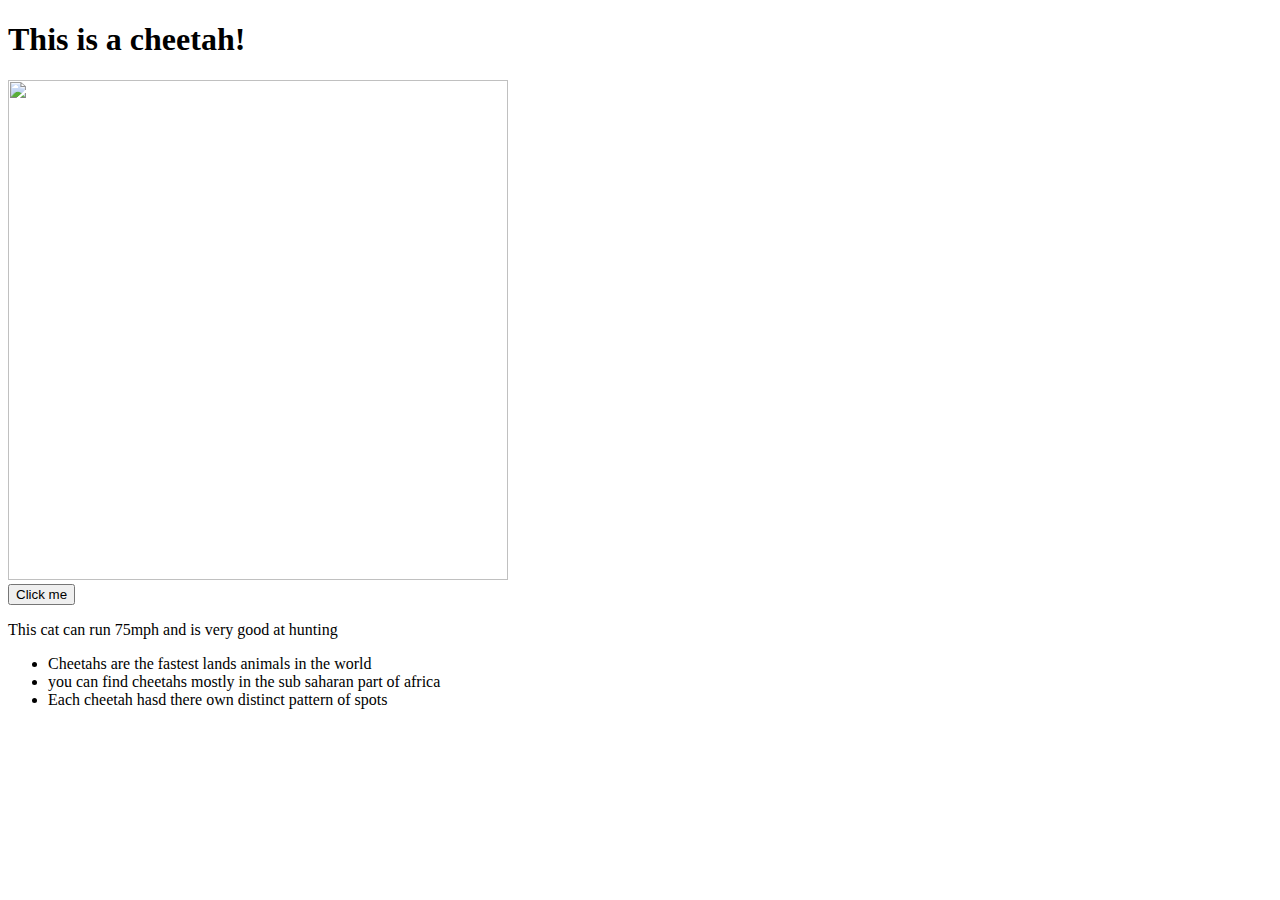
==== index.html @ b0a62357 "changed html" ====
<!DOCTYPE html>
<html lang="en">
<head>
    <meta charset="UTF-8">
    <meta name="viewport" content="width=device-width, initial-scale=1.0">
    <script src="https://code.jquery.com/jquery-3.7.1.min.js" integrity="sha256-/JqT3SQfawRcv/BIHPThkBvs0OEvtFFmqPF/lYI/Cxo=" crossorigin="anonymous"></script>
    <script src="/js/main.js"></script>
    <link rel="stylesheet" href="/css/style.css">
    <title>KelS webpage on cheetahs</title> 
</head>
<body>
    <!-- Your content goes here -->
    <h1>This is a cheetah!</h1>
    <div id="cheetah">
       <img src="https://th.bing.com/th/id/R.00e8f3c1d6c29fb73f3c3a2465fc382c?rik=KSLxmVBd%2f9w1TQ&riu=http%3a%2f%2fayay.co.uk%2fbackgrounds%2fanimals%2fcheetahs%2fWildlife-Cheetah.jpg&ehk=fq6QfAmRDDBKo3K4yZfRwWIcwyeBKNQ7jH%2fy%2b6GECTg%3d&risl=&pid=ImgRaw&r=0" width="500" height="500">
       <br> 
       <button id="btn">Click me</button>
    </div>
    <p> This cat can run 75mph and is very good at hunting </p>  

    <ul>
        <li> Cheetahs are the fastest lands animals in the world</li> 
        <li> you can find cheetahs mostly in the sub saharan part of africa</li>
        <li> Each cheetah hasd there own distinct pattern of spots</li>
    </ul> 
    
        
        
</body>
</html>
---- css/style.css ----
#kitty{
    width: 100px;
    height: 100px;
    position: relative;
    top: 0;
    left: 0;
}
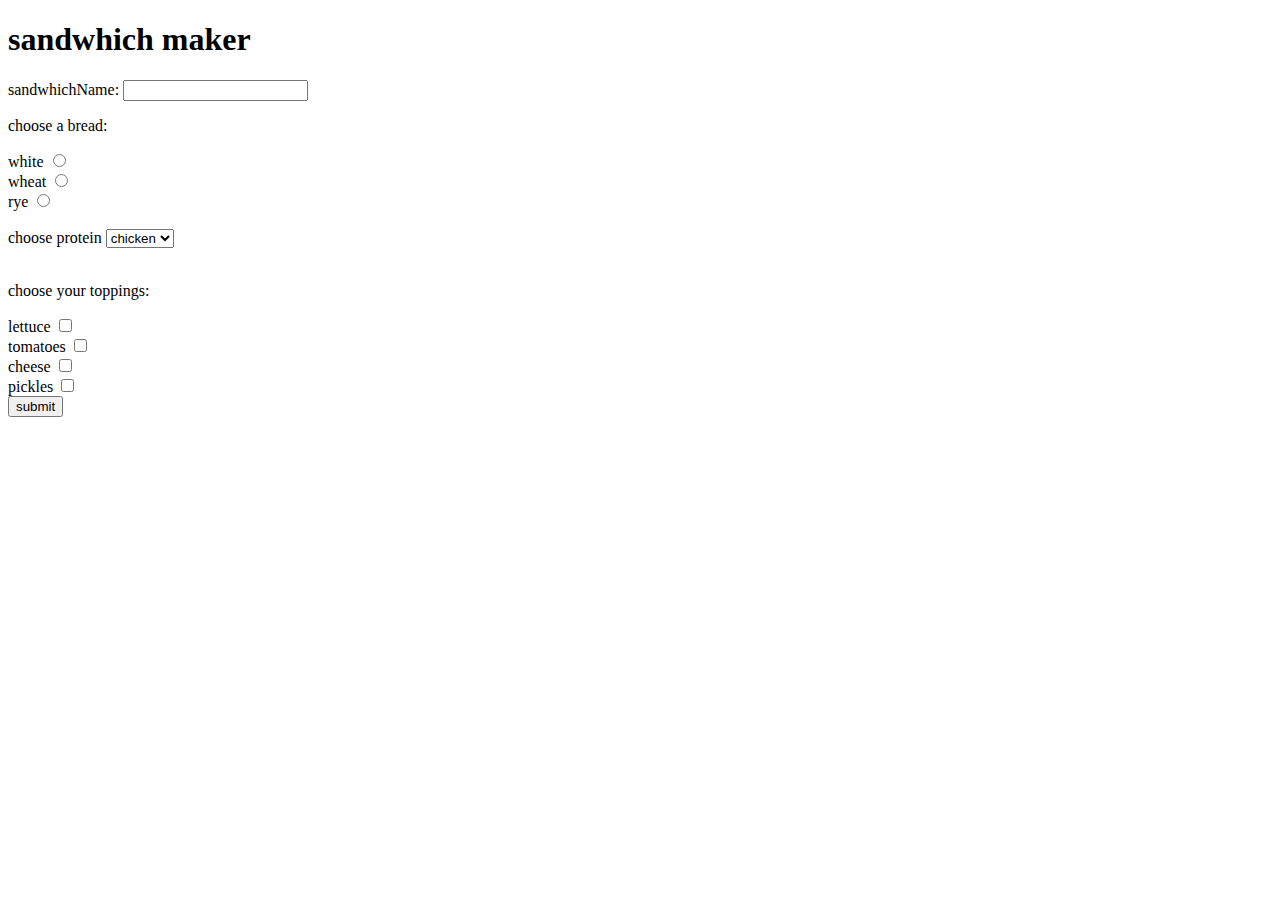
==== commit 34acd636: "made changes to html" ====
--- a/index.html
+++ b/index.html
@@ -1,30 +1,78 @@
 <!DOCTYPE html>
-<html lang="en">
+<html>
 <head>
-    <meta charset="UTF-8">
-    <meta name="viewport" content="width=device-width, initial-scale=1.0">
-    <script src="https://code.jquery.com/jquery-3.7.1.min.js" integrity="sha256-/JqT3SQfawRcv/BIHPThkBvs0OEvtFFmqPF/lYI/Cxo=" crossorigin="anonymous"></script>
-    <script src="/js/main.js"></script>
-    <link rel="stylesheet" href="/css/style.css">
-    <title>KelS webpage on cheetahs</title> 
+    <meta charset='utf-8'>
+    <meta http-equiv='X-UA-Compatible' content='IE=edge'>
+    <title>mini assignment 2</title>
+    <meta name='viewport' content='width=device-width, initial-scale=1'>
 </head>
 <body>
-    <!-- Your content goes here -->
-    <h1>This is a cheetah!</h1>
-    <div id="cheetah">
-       <img src="https://th.bing.com/th/id/R.00e8f3c1d6c29fb73f3c3a2465fc382c?rik=KSLxmVBd%2f9w1TQ&riu=http%3a%2f%2fayay.co.uk%2fbackgrounds%2fanimals%2fcheetahs%2fWildlife-Cheetah.jpg&ehk=fq6QfAmRDDBKo3K4yZfRwWIcwyeBKNQ7jH%2fy%2b6GECTg%3d&risl=&pid=ImgRaw&r=0" width="500" height="500">
-       <br> 
-       <button id="btn">Click me</button>
-    </div>
-    <p> This cat can run 75mph and is very good at hunting </p>  
+    <h1>sandwhich maker</h1> 
+    <form>
+        <label for="sandwhichName">sandwhichName:</label>
+        <input type="text" id="sandwhichName" name="sandwhichName" required>
+    
+        <div>
+            <p> choose a bread:</p>
+            <label for="white">white</label>
+            <input type="radio" id="white" name="white" value="white">
+            <br> 
+            <label for="wheat">wheat</label>
+            <input type="radio" id="wheat" name="wheat" value="wheat">
+            <br>
+            <label for="rye">rye</label>
+            <input type="radio" id="rye" name="rye" value="rye">
+            </label>
+        </div>
+        <div>
+            <br>
+            <label for="protein">choose protein </label>
+            <select id="protein"> 
+                <option value=" chicken ">chicken</option>
+                <option value=" ham ">ham</option>
+                <option value=" fish ">fish</option>
+                </select>
+        </div>
+        <br>
 
-    <ul>
-        <li> Cheetahs are the fastest lands animals in the world</li> 
-        <li> you can find cheetahs mostly in the sub saharan part of africa</li>
-        <li> Each cheetah hasd there own distinct pattern of spots</li>
-    </ul> 
+
+
+        <div>
+            <P> choose your toppings:</P>
+            <label for="lettuce"> lettuce</label>
+            <input type="checkbox" id="lettuce" name="lettuce" value="lettuce"><br>
+            <label for="tomatoes"> tomatoes</label>
+            <input type="checkbox" id="tomatoes" name="tomatoes" value="tomatoes"><br>
+            <label for="cheese"> cheese</label>
+            <input type="checkbox" id="cheese" name="cheese" value="cheese"><br>
+
+ <label for="pickles"> pickles</label>
+            <input type="checkbox" id="pickles" name="pickles" value="pickles"><br>
+ 
+
+
+        </div>
+
+        
+
     
+
+        <input type="submit" value="submit">
+
+            
         
+
+
         
+
+
+            
+
+        
+
+       
+            
+
+    
 </body>
-</html> +</html>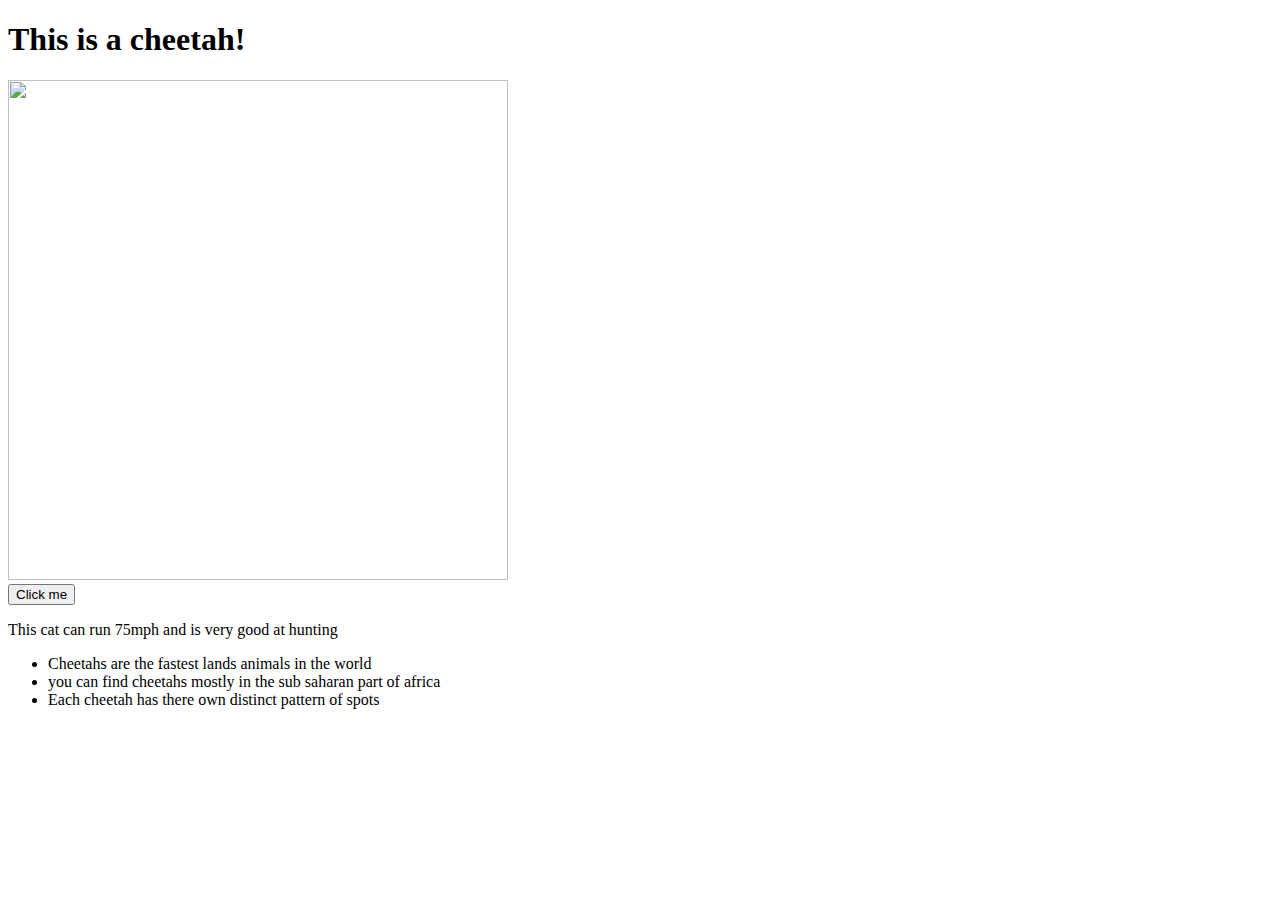
==== commit 752f384c: "made changes to html" ====
--- a/index.html
+++ b/index.html
@@ -1,78 +1,30 @@
 <!DOCTYPE html>
-<html>
+<html lang="en">
 <head>
-    <meta charset='utf-8'>
-    <meta http-equiv='X-UA-Compatible' content='IE=edge'>
-    <title>mini assignment 2</title>
-    <meta name='viewport' content='width=device-width, initial-scale=1'>
+    <meta charset="UTF-8">
+    <meta name="viewport" content="width=device-width, initial-scale=1.0">
+    <script src="https://code.jquery.com/jquery-3.7.1.min.js" integrity="sha256-/JqT3SQfawRcv/BIHPThkBvs0OEvtFFmqPF/lYI/Cxo=" crossorigin="anonymous"></script>
+    <script src="/js/main.js"></script>
+    <link rel="stylesheet" href="/css/style.css">
+    <title>kels mini assignment 2</title> 
 </head>
 <body>
-    <h1>sandwhich maker</h1> 
-    <form>
-        <label for="sandwhichName">sandwhichName:</label>
-        <input type="text" id="sandwhichName" name="sandwhichName" required>
+    <!-- Your content goes here -->
+    <h1>This is a cheetah!</h1>
+    <div id="cheetah">
+       <img src="https://th.bing.com/th/id/R.00e8f3c1d6c29fb73f3c3a2465fc382c?rik=KSLxmVBd%2f9w1TQ&riu=http%3a%2f%2fayay.co.uk%2fbackgrounds%2fanimals%2fcheetahs%2fWildlife-Cheetah.jpg&ehk=fq6QfAmRDDBKo3K4yZfRwWIcwyeBKNQ7jH%2fy%2b6GECTg%3d&risl=&pid=ImgRaw&r=0" width="500" height="500">
+       <br> 
+       <button id="btn">Click me</button>
+    </div>
+    <p> This cat can run 75mph and is very good at hunting </p>  
+
+    <ul>
+        <li> Cheetahs are the fastest lands animals in the world</li> 
+        <li> you can find cheetahs mostly in the sub saharan part of africa</li>
+        <li> Each cheetah has there own distinct pattern of spots</li>
+    </ul> 
     
-        <div>
-            <p> choose a bread:</p>
-            <label for="white">white</label>
-            <input type="radio" id="white" name="white" value="white">
-            <br> 
-            <label for="wheat">wheat</label>
-            <input type="radio" id="wheat" name="wheat" value="wheat">
-            <br>
-            <label for="rye">rye</label>
-            <input type="radio" id="rye" name="rye" value="rye">
-            </label>
-        </div>
-        <div>
-            <br>
-            <label for="protein">choose protein </label>
-            <select id="protein"> 
-                <option value=" chicken ">chicken</option>
-                <option value=" ham ">ham</option>
-                <option value=" fish ">fish</option>
-                </select>
-        </div>
-        <br>
-
-
-
-        <div>
-            <P> choose your toppings:</P>
-            <label for="lettuce"> lettuce</label>
-            <input type="checkbox" id="lettuce" name="lettuce" value="lettuce"><br>
-            <label for="tomatoes"> tomatoes</label>
-            <input type="checkbox" id="tomatoes" name="tomatoes" value="tomatoes"><br>
-            <label for="cheese"> cheese</label>
-            <input type="checkbox" id="cheese" name="cheese" value="cheese"><br>
-
- <label for="pickles"> pickles</label>
-            <input type="checkbox" id="pickles" name="pickles" value="pickles"><br>
- 
-
-
-        </div>
-
         
-
-    
-
-        <input type="submit" value="submit">
-
-            
         
-
-
-        
-
-
-            
-
-        
-
-       
-            
-
-    
 </body>
-</html>+</html> 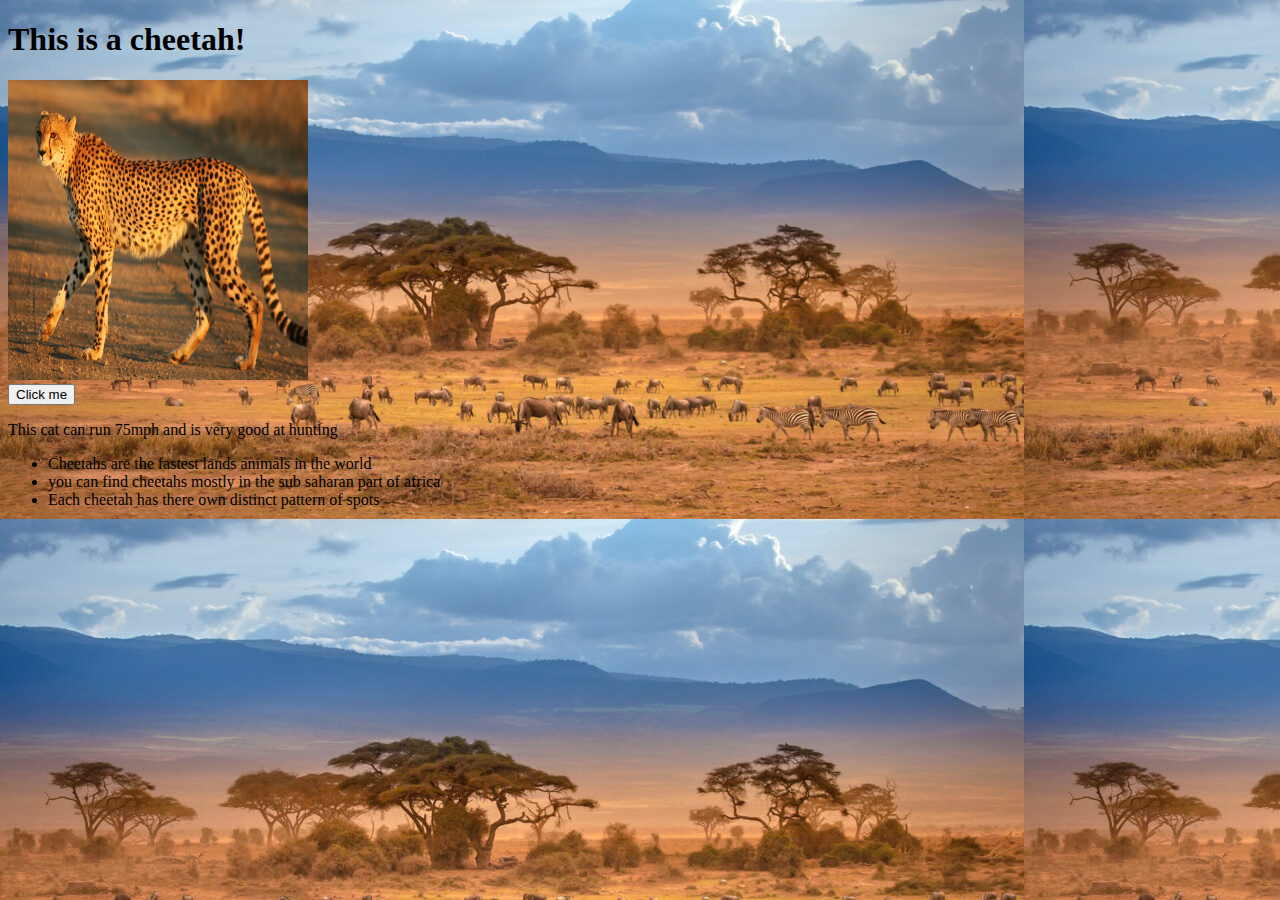
==== commit 7a9afb9f: "made changes tp html and css" ====
--- a/index.html
+++ b/index.html
@@ -12,8 +12,8 @@
     <!-- Your content goes here -->
     <h1>This is a cheetah!</h1>
     <div id="cheetah">
-       <img src="https://th.bing.com/th/id/R.00e8f3c1d6c29fb73f3c3a2465fc382c?rik=KSLxmVBd%2f9w1TQ&riu=http%3a%2f%2fayay.co.uk%2fbackgrounds%2fanimals%2fcheetahs%2fWildlife-Cheetah.jpg&ehk=fq6QfAmRDDBKo3K4yZfRwWIcwyeBKNQ7jH%2fy%2b6GECTg%3d&risl=&pid=ImgRaw&r=0" width="500" height="500">
-       <br> 
+       <img src="images/cheetah1.jpg" height="300" width="300">
+       <br>
        <button id="btn">Click me</button>
     </div>
     <p> This cat can run 75mph and is very good at hunting </p>  
--- a/css/style.css
+++ b/css/style.css
@@ -0,0 +1,4 @@
+body {
+background-image: url("../images/cheetahback.jpeg")
+
+}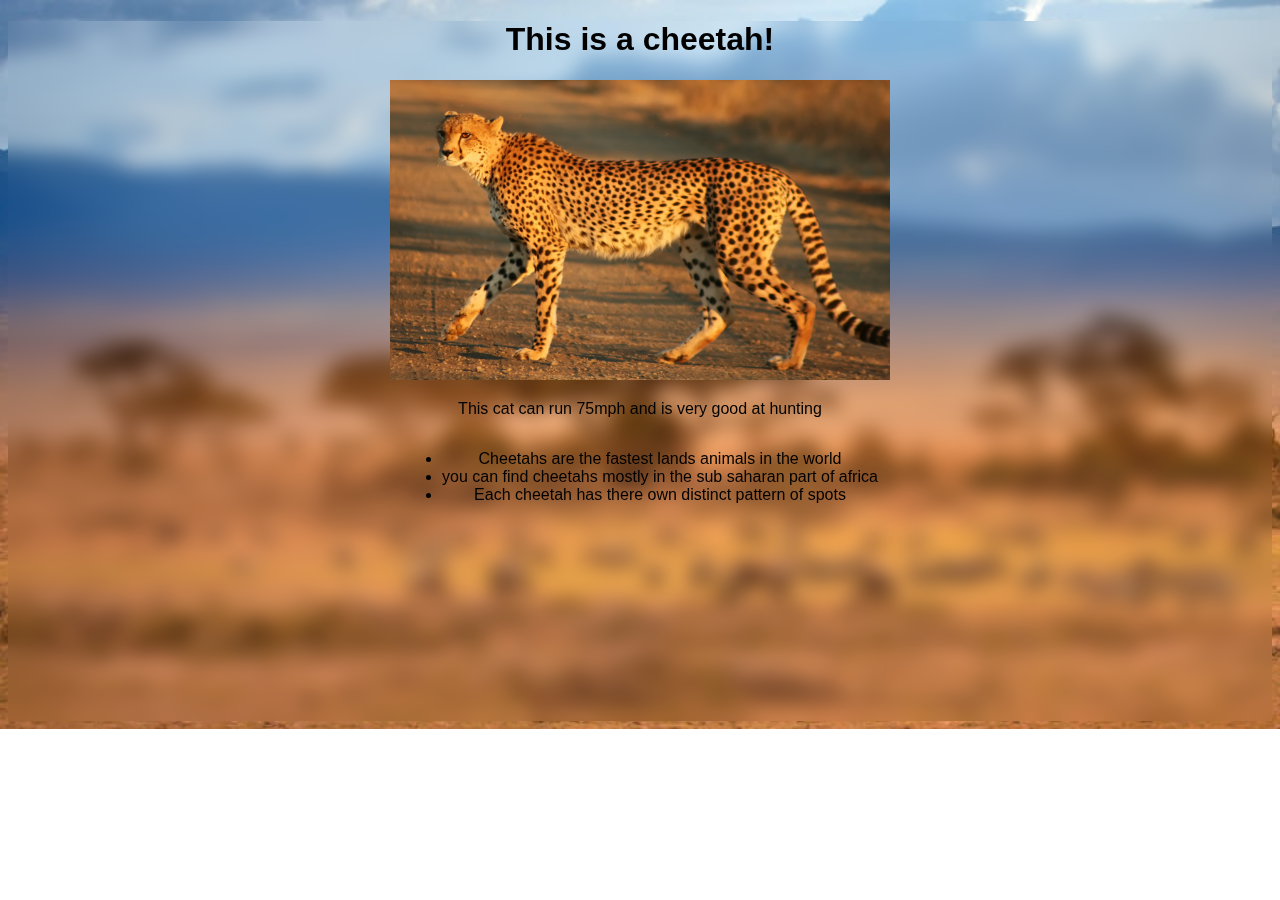
==== commit 2c43a74e: "made changes to css" ====
--- a/index.html
+++ b/index.html
@@ -12,9 +12,9 @@
     <!-- Your content goes here -->
     <h1>This is a cheetah!</h1>
     <div id="cheetah">
-       <img src="images/cheetah1.jpg" height="300" width="300">
+       <img src="images/cheetah1.jpg" height="300" width="500">
        <br>
-       <button id="btn">Click me</button>
+       
     </div>
     <p> This cat can run 75mph and is very good at hunting </p>  
 
--- a/css/style.css
+++ b/css/style.css
@@ -1,4 +1,16 @@
 body {
-background-image: url("../images/cheetahback.jpeg")
+background-image: url("../images/cheetahback.jpeg");
+background-repeat: no-repeat;
+background-size: cover;
+backdrop-filter: blur(10px); 
+height: 700px;
+text-align: center;
+font-family: 'Franklin Gothic Medium', 'Arial Narrow', Arial, sans-serif;
 
-}+
+
+
+}
+
+
+ul{display: inline-block;}
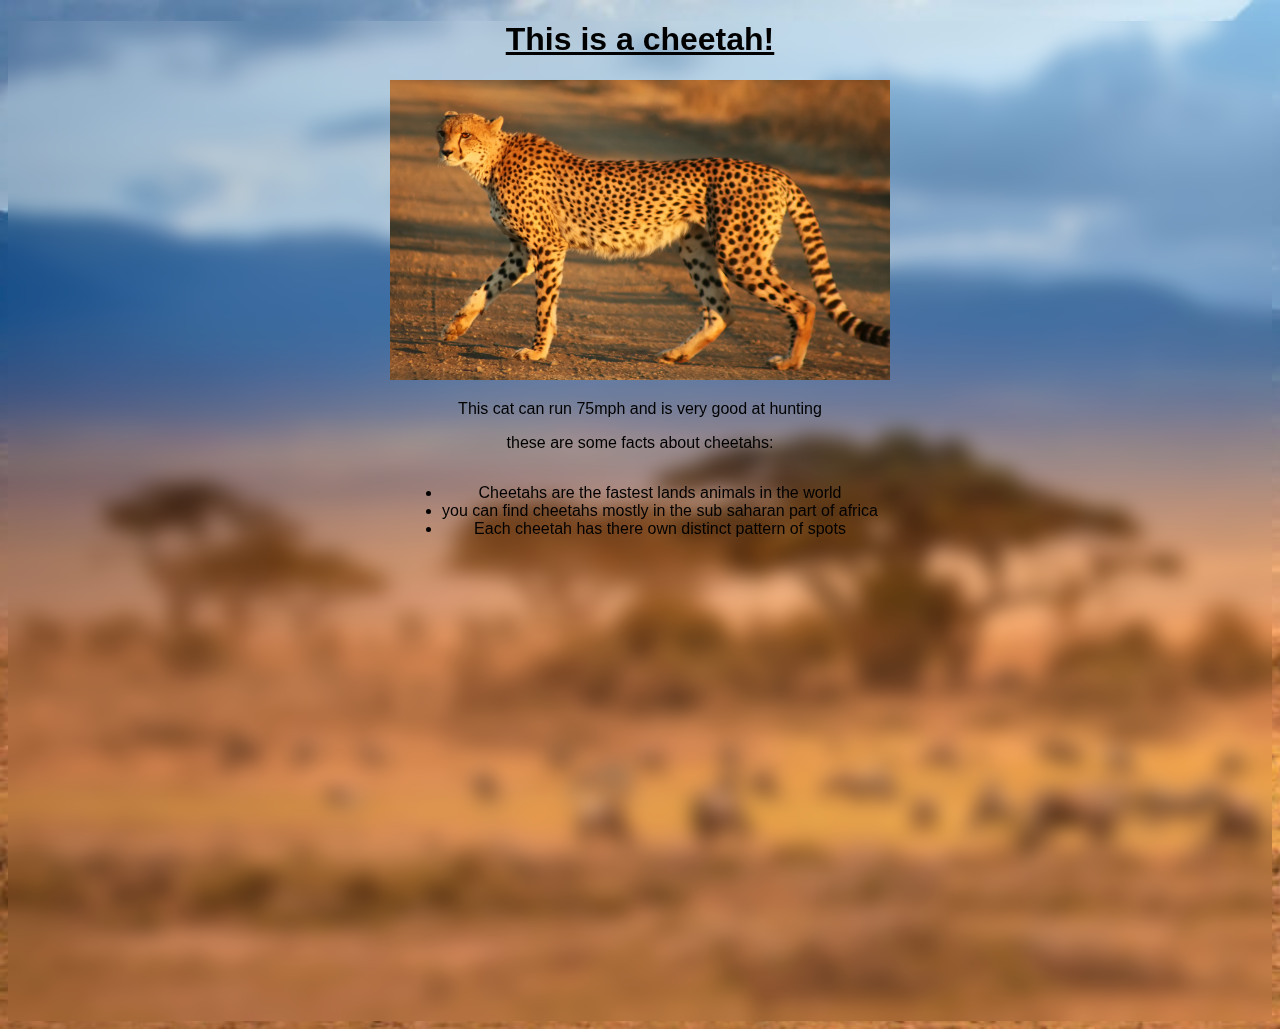
==== commit 2dff29ba: "made changes to html" ====
--- a/index.html
+++ b/index.html
@@ -16,7 +16,9 @@
        <br>
        
     </div>
-    <p> This cat can run 75mph and is very good at hunting </p>  
+    <p> This cat can run 75mph and is very good at hunting </p> 
+    
+    <p> these are some facts about cheetahs:</p>
 
     <ul>
         <li> Cheetahs are the fastest lands animals in the world</li> 
--- a/css/style.css
+++ b/css/style.css
@@ -3,7 +3,7 @@
 background-repeat: no-repeat;
 background-size: cover;
 backdrop-filter: blur(10px); 
-height: 700px;
+height: 1000px;
 text-align: center;
 font-family: 'Franklin Gothic Medium', 'Arial Narrow', Arial, sans-serif;
 
@@ -12,5 +12,10 @@
 
 }
 
+h1{
+    text-decoration-line: underline;
+    text-decoration-style: solid;
+}
+
 
 ul{display: inline-block;}
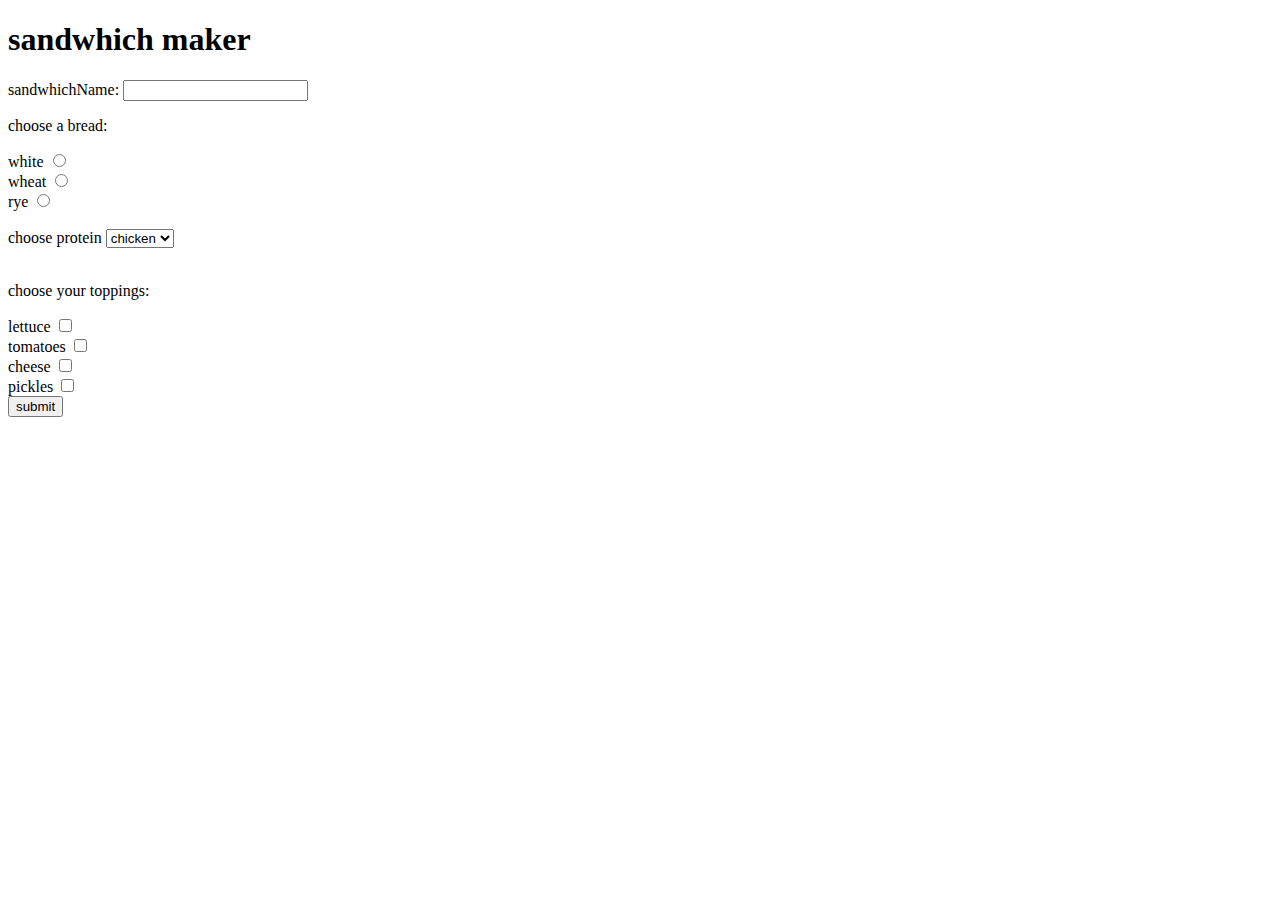
==== commit 55ed4392: "m       made changes to html" ====
--- a/index.html
+++ b/index.html
@@ -1,32 +1,78 @@
 <!DOCTYPE html>
-<html lang="en">
+<html>
 <head>
-    <meta charset="UTF-8">
-    <meta name="viewport" content="width=device-width, initial-scale=1.0">
-    <script src="https://code.jquery.com/jquery-3.7.1.min.js" integrity="sha256-/JqT3SQfawRcv/BIHPThkBvs0OEvtFFmqPF/lYI/Cxo=" crossorigin="anonymous"></script>
-    <script src="/js/main.js"></script>
-    <link rel="stylesheet" href="/css/style.css">
-    <title>kels mini assignment 2</title> 
+    <meta charset='utf-8'>
+    <meta http-equiv='X-UA-Compatible' content='IE=edge'>
+    <title>kels mini assignment 2</title>
+    <meta name='viewport' content='width=device-width, initial-scale=1'>
 </head>
 <body>
-    <!-- Your content goes here -->
-    <h1>This is a cheetah!</h1>
-    <div id="cheetah">
-       <img src="images/cheetah1.jpg" height="300" width="500">
-       <br>
+    <h1>sandwhich maker</h1> 
+    <form>
+        <label for="sandwhichName">sandwhichName:</label>
+        <input type="text" id="sandwhichName" name="sandwhichName" required>
+    
+        <div>
+            <p> choose a bread:</p>
+            <label for="white">white</label>
+            <input type="radio" id="white" name="white" value="white">
+            <br> 
+            <label for="wheat">wheat</label>
+            <input type="radio" id="wheat" name="wheat" value="wheat">
+            <br>
+            <label for="rye">rye</label>
+            <input type="radio" id="rye" name="rye" value="rye">
+            </label>
+        </div>
+        <div>
+            <br>
+            <label for="protein">choose protein </label>
+            <select id="protein"> 
+                <option value=" chicken ">chicken</option>
+                <option value=" ham ">ham</option>
+                <option value=" fish ">fish</option>
+                </select>
+        </div>
+        <br>
+
+
+
+        <div>
+            <P> choose your toppings:</P>
+            <label for="lettuce"> lettuce</label>
+            <input type="checkbox" id="lettuce" name="lettuce" value="lettuce"><br>
+            <label for="tomatoes"> tomatoes</label>
+            <input type="checkbox" id="tomatoes" name="tomatoes" value="tomatoes"><br>
+            <label for="cheese"> cheese</label>
+            <input type="checkbox" id="cheese" name="cheese" value="cheese"><br>
+
+ <label for="pickles"> pickles</label>
+            <input type="checkbox" id="pickles" name="pickles" value="pickles"><br>
+ 
+
+
+        </div>
+
+        
+
+    
+
+        <input type="submit" value="submit">
+
+            
+        
+
+
+        
+
+
+            
+
+        
+
        
-    </div>
-    <p> This cat can run 75mph and is very good at hunting </p> 
+            
+
     
-    <p> these are some facts about cheetahs:</p>
-
-    <ul>
-        <li> Cheetahs are the fastest lands animals in the world</li> 
-        <li> you can find cheetahs mostly in the sub saharan part of africa</li>
-        <li> Each cheetah has there own distinct pattern of spots</li>
-    </ul> 
-    
-        
-        
 </body>
-</html> +</html>